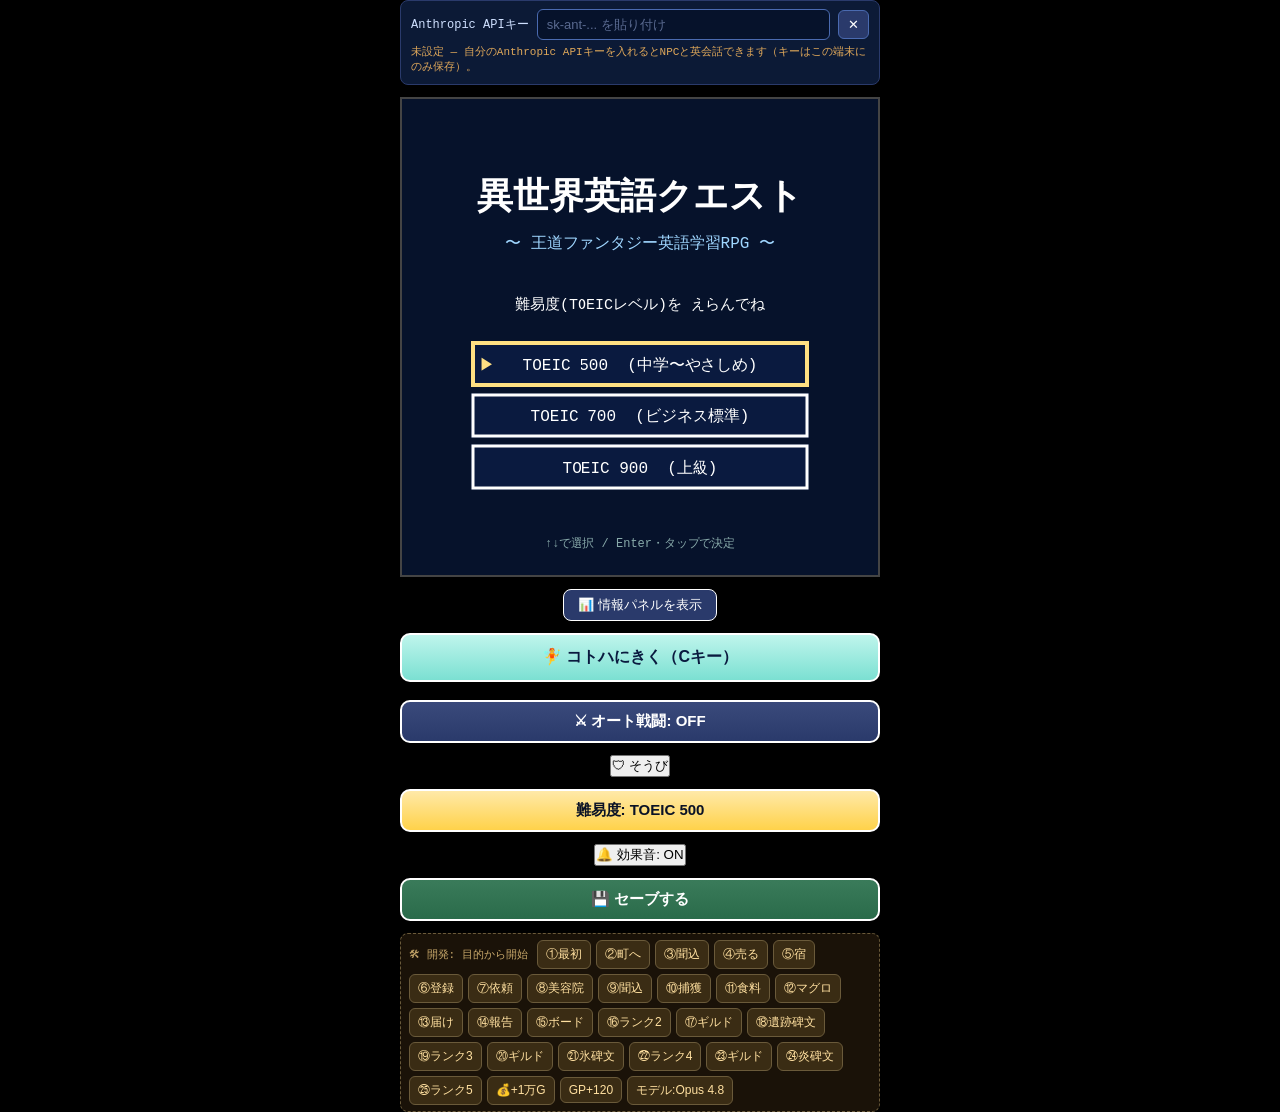
==== english-rpg/index.html @ d8e85f31 "炎の遺跡アーク(目的22-25): ランク4→炎の遺跡の碑文調査→炎の皇帝の亡霊→碑文(魔王封印)→炎のオーブ獲得→ランク5/天空の塔へ Co-Authored-By: Claude Opus 4.8" ====
<!DOCTYPE html>
<html lang="ja">
<head>
  <meta charset="UTF-8">
  <meta name="viewport" content="width=device-width, initial-scale=1.0, user-scalable=no">
  <title>異世界英語クエスト</title>
  <link rel="stylesheet" href="style.css">
</head>
<body>
  <div id="game-wrap">
    <!-- APIキー入力バー(常時表示) -->
    <div id="apikey-bar">
      <div class="key-line">
        <label for="apikey-field">Anthropic APIキー</label>
        <input id="apikey-field" type="password" placeholder="sk-ant-... を貼り付け" autocomplete="off" spellcheck="false" />
        <button id="apikey-clear" title="消去">✕</button>
      </div>
      <span id="apikey-status"></span>
      <span id="token-usage"></span>
    </div>

    <canvas id="game" width="480" height="480"></canvas>

    <!-- 画面上の情報パネル(Lv/目的/もちもの等)の表示/非表示トグル(PC:クリック/Hキー、スマホ:フィールドをタップ) -->
    <button id="ctrl-toggle">📊 情報パネルを表示</button>

    <!-- 操作ボタン類 -->
    <div id="controls">
    <!-- モバイル用十字キー(情報パネル表示ボタンの直下) -->
    <div id="dpad">
      <button class="dbtn" data-dir="up">▲</button>
      <div class="dpad-mid">
        <button class="dbtn" data-dir="left">◀</button>
        <button class="dbtn" data-dir="down">▼</button>
        <button class="dbtn" data-dir="right">▶</button>
      </div>
    </div>

    <!-- コトハにきく(コマンド) -->
    <button id="kotoha-btn">🧚 コトハにきく（Cキー）</button>

    <!-- オート戦闘トグル(フィールドで歩かず自動エンカウント) -->
    <button id="auto-btn">⚔ オート戦闘: OFF</button>

    <!-- 装備の付け替え -->
    <button id="equip-btn">🛡 そうび</button>

    <!-- 難易度切替(ゲーム途中でも変更可) -->
    <button id="level-btn">難易度: TOEIC 500</button>

    <!-- 効果音のON/OFF -->
    <button id="sfx-btn">🔔 効果音: ON</button>

    <!-- セーブ(探索中のみ。自動セーブもあり) -->
    <button id="save-btn">💾 セーブする</button>

    <!-- 開発用: 目的ジャンプ -->
    <div id="dev-bar">
      <span>🛠 開発: 目的から開始</span>
      <button data-stage="0">①最初</button>
      <button data-stage="1">②町へ</button>
      <button data-stage="2">③聞込</button>
      <button data-stage="3">④売る</button>
      <button data-stage="4">⑤宿</button>
      <button data-stage="5">⑥登録</button>
      <button data-stage="6">⑦依頼</button>
      <button data-stage="7">⑧美容院</button>
      <button data-stage="8">⑨聞込</button>
      <button data-stage="9">⑩捕獲</button>
      <button data-stage="10">⑪食料</button>
      <button data-stage="11">⑫マグロ</button>
      <button data-stage="12">⑬届け</button>
      <button data-stage="13">⑭報告</button>
      <button data-stage="14">⑮ボード</button>
      <button data-stage="15">⑯ランク2</button>
      <button data-stage="16">⑰ギルド</button>
      <button data-stage="17">⑱遺跡碑文</button>
      <button data-stage="18">⑲ランク3</button>
      <button data-stage="19">⑳ギルド</button>
      <button data-stage="20">㉑氷碑文</button>
      <button data-stage="21">㉒ランク4</button>
      <button data-stage="22">㉓ギルド</button>
      <button data-stage="23">㉔炎碑文</button>
      <button data-stage="24">㉕ランク5</button>
      <button id="dev-gold" title="開発: 所持金に10000G追加">💰+1万G</button>
      <button id="dev-gp" title="開発: ギルドポイント+120(ランクアップ確認用)">GP+120</button>
      <button id="dev-model" title="OpusとHaikuを切替">モデル:Opus 4.8</button>
    </div>
    </div><!-- /#controls -->

    <!-- 名前入力(オープニング) -->
    <div id="name-overlay">
      <div id="name-box">
        <div id="name-title">あなたの なまえは？</div>
        <input id="name-input" type="text" maxlength="6" placeholder="なまえを入力" autocomplete="off" spellcheck="false" />
        <button id="name-ok">この なまえで はじめる</button>
        <div id="name-hint">6文字まで（未入力なら「まきば」）</div>
      </div>
    </div>

    <!-- NPCとのAI英会話オーバーレイ -->
    <div id="chat-overlay">
      <div id="chat-window">
        <div id="chat-header">
          <span id="chat-npc-name">NPC</span>
          <div class="chat-head-btns">
            <button id="chat-help">🧚 コトハ</button>
            <button id="chat-key" title="APIキー設定">⚙</button>
            <button id="chat-close">× とじる</button>
          </div>
        </div>
        <div id="chat-apikey">
          <div class="key-title">Anthropic APIキーを入力</div>
          <p class="key-desc">開発・テスト用です。キーはこのブラウザ（localStorage）にだけ保存され、Anthropicへの直接リクエストにのみ使われます。</p>
          <input id="apikey-input" type="password" placeholder="sk-ant-..." autocomplete="off" spellcheck="false" />
          <div class="key-row">
            <button id="apikey-save">保存して続ける</button>
            <button id="apikey-cancel">キャンセル</button>
          </div>
          <p class="key-note">キーは <a href="https://console.anthropic.com/" target="_blank" rel="noopener">console.anthropic.com</a> で取得できます。</p>
        </div>
        <div id="chat-log"></div>
        <div id="chat-tokens"></div>
        <div id="chat-inputbar">
          <input id="chat-input" type="text" placeholder="英語で話す… (Enterで送信)" autocomplete="off" />
          <button id="chat-send">話す</button>
        </div>
      </div>
    </div>
  </div>
  <script src="words.js"></script>
  <script src="words_dungeon.js"></script>
  <script src="words_dungeon2.js"></script>
  <script src="words_tower.js"></script>
  <script src="words_fire.js"></script>
  <script src="grammar.js"></script>
  <script src="quests.js"></script>
  <script src="voice.js"></script>
  <script src="sfx.js"></script>
  <script src="chat.js"></script>
  <script src="game.js"></script>
</body>
</html>
---- english-rpg/style.css ----
* { margin: 0; padding: 0; box-sizing: border-box; }

html, body {
  background: #000;
  color: #fff;
  font-family: "MS Gothic", "Hiragino Kaku Gothic ProN", monospace;
  display: flex;
  flex-direction: column;
  align-items: center;
  justify-content: center;
  min-height: 100vh;
  -webkit-user-select: none;
  user-select: none;
  -webkit-tap-highlight-color: transparent;
}

#game-wrap {
  display: flex;
  flex-direction: column;
  align-items: center;
  gap: 12px;
  width: 100%;
  max-width: 480px;
}

#game {
  width: 100%;
  max-width: 480px;
  aspect-ratio: 1 / 1;
  image-rendering: pixelated;
  background: #000;
  border: 2px solid #444;
  touch-action: none;
}

/* ===== 画面上部 APIキー入力バー ===== */
#apikey-bar {
  width: 100%;
  max-width: 480px;
  display: flex;
  flex-direction: column;
  gap: 5px;
  padding: 8px 10px;
  background: #0c1a36;
  border: 1px solid #2a3a6b;
  border-radius: 8px;
}
.key-line {
  display: flex;
  align-items: center;
  gap: 8px;
}
.key-line label {
  font-size: 12px;
  color: #cfe0ff;
  white-space: nowrap;
}
#apikey-field {
  flex: 1;
  min-width: 0;
  font-size: 13px;
  letter-spacing: 1px;
  padding: 7px 9px;
  border: 1px solid #4a6ab0;
  border-radius: 6px;
  background: #06122b;
  color: #6ee06e;
}
#apikey-field::placeholder { color: #5a6a90; letter-spacing: 0; }
#apikey-clear {
  font-size: 13px;
  color: #fff;
  background: #2a3a6b;
  border: 1px solid #4a6ab0;
  border-radius: 6px;
  padding: 6px 9px;
}
#apikey-clear:active { background: #3a5aa0; }
#apikey-status { font-size: 11px; line-height: 1.4; }
#apikey-status.key-on { color: #6ee06e; }
#apikey-status.key-off { color: #e0a85a; }
#token-usage { font-size: 11px; color: #9fb4d6; }
#token-usage:empty { display: none; }
#chat-tokens {
  font-size: 11px;
  color: #9fb4d6;
  text-align: right;
  padding: 2px 12px;
  border-top: 1px solid #1a2c52;
}
#chat-tokens:empty { display: none; }

/* コトハにきく ボタン */
#kotoha-btn {
  width: 100%;
  max-width: 480px;
  font-size: 16px;
  font-weight: bold;
  color: #0a1a3f;
  background: linear-gradient(#bff5ec, #7be0d2);
  border: 2px solid #fff;
  border-radius: 10px;
  padding: 12px;
  touch-action: manipulation;
}
#kotoha-btn:active { background: #7be0d2; }

#auto-btn {
  width: 100%;
  max-width: 480px;
  font-size: 15px;
  font-weight: bold;
  color: #fff;
  background: linear-gradient(#3a4a7b, #2a3a6b);
  border: 2px solid #fff;
  border-radius: 10px;
  padding: 10px;
  margin-top: 6px;
  touch-action: manipulation;
}
#auto-btn:active { background: #4a5a9b; }

#level-btn {
  width: 100%;
  max-width: 480px;
  font-size: 15px;
  font-weight: bold;
  color: #0a1226;
  background: linear-gradient(#ffe9a8, #ffd24a);
  border: 2px solid #fff;
  border-radius: 10px;
  padding: 10px;
  touch-action: manipulation;
}
#level-btn:active { background: #ffd24a; }

#save-btn {
  width: 100%;
  max-width: 480px;
  font-size: 15px;
  font-weight: bold;
  color: #fff;
  background: linear-gradient(#3a7b5a, #2a6b4a);
  border: 2px solid #fff;
  border-radius: 10px;
  padding: 10px;
  touch-action: manipulation;
}
#save-btn:active { background: #4a9b6a; }

/* 開発用バー */
#dev-bar {
  width: 100%;
  max-width: 480px;
  display: flex;
  flex-wrap: wrap;
  align-items: center;
  gap: 5px;
  padding: 6px 8px;
  background: #1a1208;
  border: 1px dashed #6a5a3a;
  border-radius: 8px;
}
#dev-bar span { font-size: 11px; color: #c8a86a; margin-right: 4px; }
#dev-bar button {
  font-size: 12px;
  color: #ffe0a0;
  background: #3a2c14;
  border: 1px solid #6a5a3a;
  border-radius: 6px;
  padding: 5px 8px;
}
#dev-bar button:active { background: #5a4424; }

/* モバイル十字キー */
/* 操作ボタンまとめ(表示/非表示トグル) */
#ctrl-toggle {
  font-size: 13px;
  color: #fff;
  background: #2a3a6b;
  border: 1px solid #fff;
  border-radius: 8px;
  padding: 6px 14px;
  touch-action: manipulation;
}
#ctrl-toggle:active { background: #3a5aa0; }
#controls {
  display: flex;
  flex-direction: column;
  align-items: center;
  gap: 12px;
  width: 100%;
}
#controls.hidden { display: none; }

#dpad {
  display: none;
  flex-direction: column;
  align-items: center;
  gap: 6px;
  margin-bottom: 16px;
}
.dpad-mid { display: flex; gap: 6px; }
.dbtn {
  width: 60px;
  height: 60px;
  font-size: 22px;
  color: #fff;
  background: #1a3a6b;
  border: 2px solid #fff;
  border-radius: 8px;
  touch-action: manipulation;
}
.dbtn:active { background: #2a5aa0; }

@media (hover: none) and (pointer: coarse) {
  #dpad { display: flex; }
}

/* ===== NPC AI英会話オーバーレイ ===== */
#chat-overlay {
  display: none;
  position: fixed;
  inset: 0;
  background: rgba(0, 0, 0, 0.72);
  z-index: 100;
  align-items: center;
  justify-content: center;
  padding: 12px;
}
/* 名前入力(オープニング) */
#name-overlay {
  display: none;
  position: fixed;
  inset: 0;
  background: rgba(0, 0, 0, 0.78);
  z-index: 110;
  align-items: center;
  justify-content: center;
  padding: 12px;
}
#name-box {
  width: 100%;
  max-width: 360px;
  background: #0a1a3f;
  border: 3px solid #fff;
  border-radius: 10px;
  padding: 22px 20px;
  text-align: center;
}
#name-title { font-size: 18px; font-weight: bold; color: #fff; margin-bottom: 16px; }
#name-input {
  width: 100%;
  box-sizing: border-box;
  font-size: 18px;
  text-align: center;
  padding: 10px 12px;
  border: 1px solid #2a3a6b;
  border-radius: 8px;
  background: #0c1830;
  color: #fff;
}
#name-input::placeholder { color: #7a8cb0; }
#name-ok {
  margin-top: 16px;
  width: 100%;
  font-size: 16px;
  font-weight: bold;
  color: #0a1226;
  background: #ffd24a;
  border: none;
  border-radius: 8px;
  padding: 11px;
  cursor: pointer;
}
#name-hint { margin-top: 10px; font-size: 11px; color: #8aa; }
#chat-window {
  width: 100%;
  max-width: 460px;
  height: min(82vh, 620px);
  display: flex;
  flex-direction: column;
  background: #0a1a3f;
  border: 3px solid #fff;
  border-radius: 10px;
  overflow: hidden;
}
#chat-header {
  display: flex;
  align-items: center;
  justify-content: space-between;
  padding: 10px 12px;
  background: #14264f;
  border-bottom: 2px solid #fff;
  font-size: 15px;
  font-weight: bold;
}
.chat-head-btns { display: flex; gap: 6px; align-items: center; }
#chat-close, #chat-key, #chat-help {
  font-size: 13px;
  color: #fff;
  background: #2a3a6b;
  border: 1px solid #fff;
  border-radius: 6px;
  padding: 4px 8px;
}
#chat-key { font-size: 16px; padding: 2px 8px; }
#chat-help { background: #1c5d54; }
#chat-close:active, #chat-key:active, #chat-help:active { background: #3a5aa0; }
#chat-help:active { background: #2a7d70; }

/* APIキー入力パネル */
#chat-apikey {
  display: none;
  flex: 1;
  padding: 18px 16px;
  overflow-y: auto;
}
.key-title { font-size: 16px; font-weight: bold; margin-bottom: 8px; }
.key-desc { font-size: 12px; color: #b9c8e2; line-height: 1.6; margin-bottom: 12px; }
#apikey-input {
  width: 100%;
  font-size: 15px;
  padding: 10px 11px;
  border: 1px solid #6a82c0;
  border-radius: 8px;
  background: #0a1a3f;
  color: #fff;
  margin-bottom: 12px;
}
.key-row { display: flex; gap: 8px; }
#apikey-save {
  flex: 1;
  font-size: 15px;
  color: #0a1a3f;
  background: #ffe082;
  border: none;
  border-radius: 8px;
  padding: 10px;
  font-weight: bold;
}
#apikey-cancel {
  font-size: 14px;
  color: #fff;
  background: #2a3a6b;
  border: 1px solid #6a82c0;
  border-radius: 8px;
  padding: 10px 14px;
}
.key-note { font-size: 12px; color: #9fb4d6; margin-top: 12px; }
.key-note a { color: #ffe082; }

#chat-log {
  flex: 1;
  overflow-y: auto;
  padding: 12px;
  display: flex;
  flex-direction: column;
  gap: 8px;
}
.chat-row { display: flex; flex-direction: column; max-width: 88%; }
.chat-row.npc { align-self: flex-start; align-items: flex-start; }
.chat-row.me { align-self: flex-end; align-items: flex-end; }

.bubble {
  padding: 8px 11px;
  border-radius: 12px;
  font-size: 15px;
  line-height: 1.5;
  word-break: break-word;
}
.npc-bubble { background: #21407a; border: 1px solid #4a6ab0; border-bottom-left-radius: 3px; }
.me-bubble { background: #2e6b3a; border: 1px solid #4aa05a; border-bottom-right-radius: 3px; }
.bubble-text { display: block; }

.bubble-btns { display: flex; flex-wrap: wrap; gap: 6px; margin-top: 6px; }
.tr-btn {
  font-size: 11px;
  color: #ffe082;
  background: transparent;
  border: 1px solid #ffe082;
  border-radius: 6px;
  padding: 3px 8px;
}
.tr-btn:active { background: rgba(255, 224, 130, 0.2); }
.exp-btn { color: #7be0d2; border-color: #7be0d2; }
.exp-btn:active { background: rgba(123, 224, 210, 0.2); }
.ja-text {
  margin-top: 4px;
  font-size: 13px;
  color: #cfe3ff;
  padding: 4px 8px;
  border-left: 3px solid #ffe082;
}
.exp-text {
  margin-top: 4px;
  font-size: 13px;
  color: #d8f5ee;
  padding: 6px 9px;
  border-left: 3px solid #7be0d2;
  background: rgba(123, 224, 210, 0.08);
  line-height: 1.55;
  white-space: pre-wrap;
}

.correction {
  align-self: flex-end;
  max-width: 88%;
  font-size: 13px;
  border-radius: 8px;
  padding: 7px 10px;
}
.correction.ok { background: rgba(60, 160, 90, 0.18); border: 1px solid #3fa05a; }
.correction.fix { background: rgba(200, 140, 40, 0.18); border: 1px solid #d8a040; }
.corr-title { font-weight: bold; margin-bottom: 3px; }
.corr-fixed { margin: 2px 0; }
.corr-label { color: #ffd24a; }
.corr-eng { color: #fff; }
.corr-note { color: #d8e2f0; font-size: 12px; margin-top: 3px; line-height: 1.45; }

.chat-info {
  align-self: center;
  font-size: 12px;
  color: #9fb4d6;
  text-align: center;
  padding: 2px 8px;
}

/* 勉強机: 和文英訳の出題 */
.study-q {
  align-self: stretch;
  background: rgba(90, 130, 220, 0.16);
  border: 1px solid #5a82dc;
  border-radius: 8px;
  padding: 8px 12px;
  margin: 2px 0;
}
.study-q-label { font-size: 12px; color: #9fc0ff; font-weight: bold; margin-bottom: 3px; }
.study-q-ja { font-size: 16px; color: #fff; }
/* 勉強机: テーマ選択 */
.theme-pick {
  align-self: stretch;
  background: rgba(90, 130, 220, 0.12);
  border: 1px solid #5a82dc;
  border-radius: 8px;
  padding: 10px 12px;
  margin: 2px 0;
}
.theme-pick-title { font-size: 14px; color: #cfe0ff; font-weight: bold; margin-bottom: 8px; text-align: center; }
.theme-grid { display: grid; grid-template-columns: 1fr 1fr; gap: 6px; }
.theme-btn {
  font-size: 13px;
  color: #fff;
  background: #1b2c52;
  border: 1px solid #3a5088;
  border-radius: 7px;
  padding: 8px 6px;
  cursor: pointer;
}
.theme-btn:active { background: #2a3f70; }
.theme-random {
  grid-column: 1 / -1;
  color: #0a1226;
  background: #ffd24a;
  border-color: #ffd24a;
  font-weight: bold;
}
.theme-random:active { background: #ffdf76; }

.hint-btn { color: #ffd24a; border-color: #ffd24a; }
.hint-btn:active { background: rgba(255, 210, 74, 0.2); }
.study-hint {
  margin-top: 4px;
  font-size: 13px;
  color: #fff0c8;
  padding: 6px 9px;
  border-left: 3px solid #ffd24a;
  background: rgba(255, 210, 74, 0.08);
  line-height: 1.55;
  white-space: pre-wrap;
}

#chat-inputbar {
  display: flex;
  gap: 8px;
  padding: 10px;
  border-top: 2px solid #fff;
  background: #14264f;
}
#chat-input {
  flex: 1;
  font-size: 15px;
  padding: 9px 11px;
  border: 1px solid #6a82c0;
  border-radius: 8px;
  background: #0a1a3f;
  color: #fff;
}
#chat-input::placeholder { color: #7a8cb0; }
#chat-send {
  font-size: 15px;
  color: #0a1a3f;
  background: #ffe082;
  border: none;
  border-radius: 8px;
  padding: 9px 16px;
  font-weight: bold;
}
#chat-send:disabled { opacity: 0.5; }
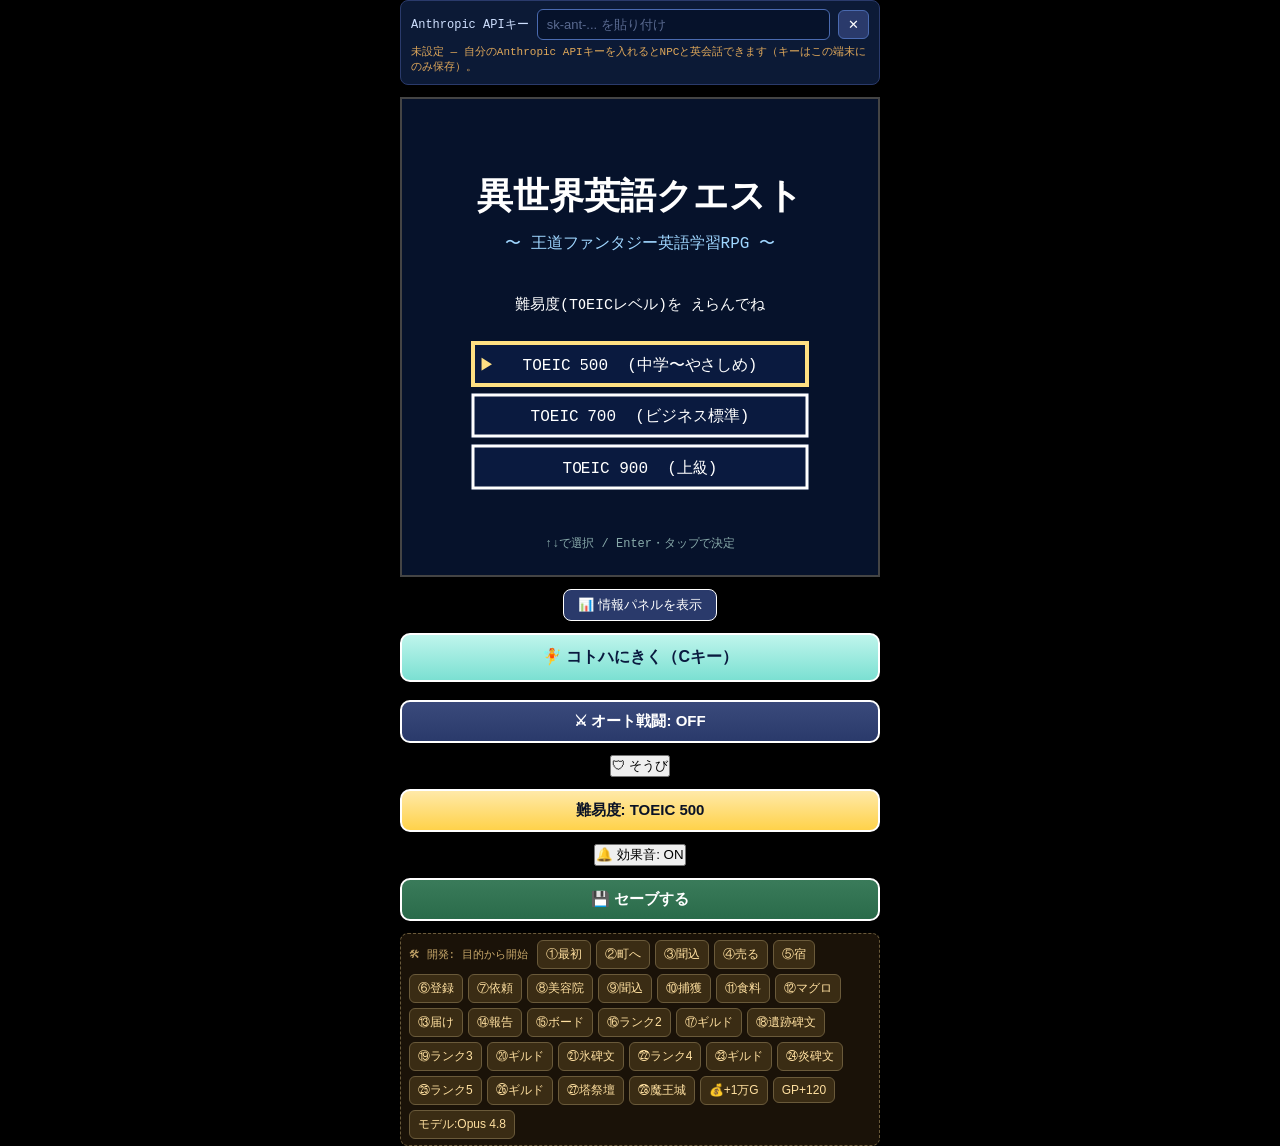
==== commit 18e1e0f1: "天空の塔アーク(目的26-28): ランク5→塔の祭壇調査→嘆きの亡霊→オーブ奉納→言葉の大精霊→魔王(転生者の怨念)の真相→魔王城の封印解除。魔王城を封印解除まで入場ロック Co-Authored-" ====
--- a/english-rpg/index.html
+++ b/english-rpg/index.html
@@ -82,6 +82,9 @@
       <button data-stage="22">㉓ギルド</button>
       <button data-stage="23">㉔炎碑文</button>
       <button data-stage="24">㉕ランク5</button>
+      <button data-stage="25">㉖ギルド</button>
+      <button data-stage="26">㉗塔祭壇</button>
+      <button data-stage="27">㉘魔王城</button>
       <button id="dev-gold" title="開発: 所持金に10000G追加">💰+1万G</button>
       <button id="dev-gp" title="開発: ギルドポイント+120(ランクアップ確認用)">GP+120</button>
       <button id="dev-model" title="OpusとHaikuを切替">モデル:Opus 4.8</button>
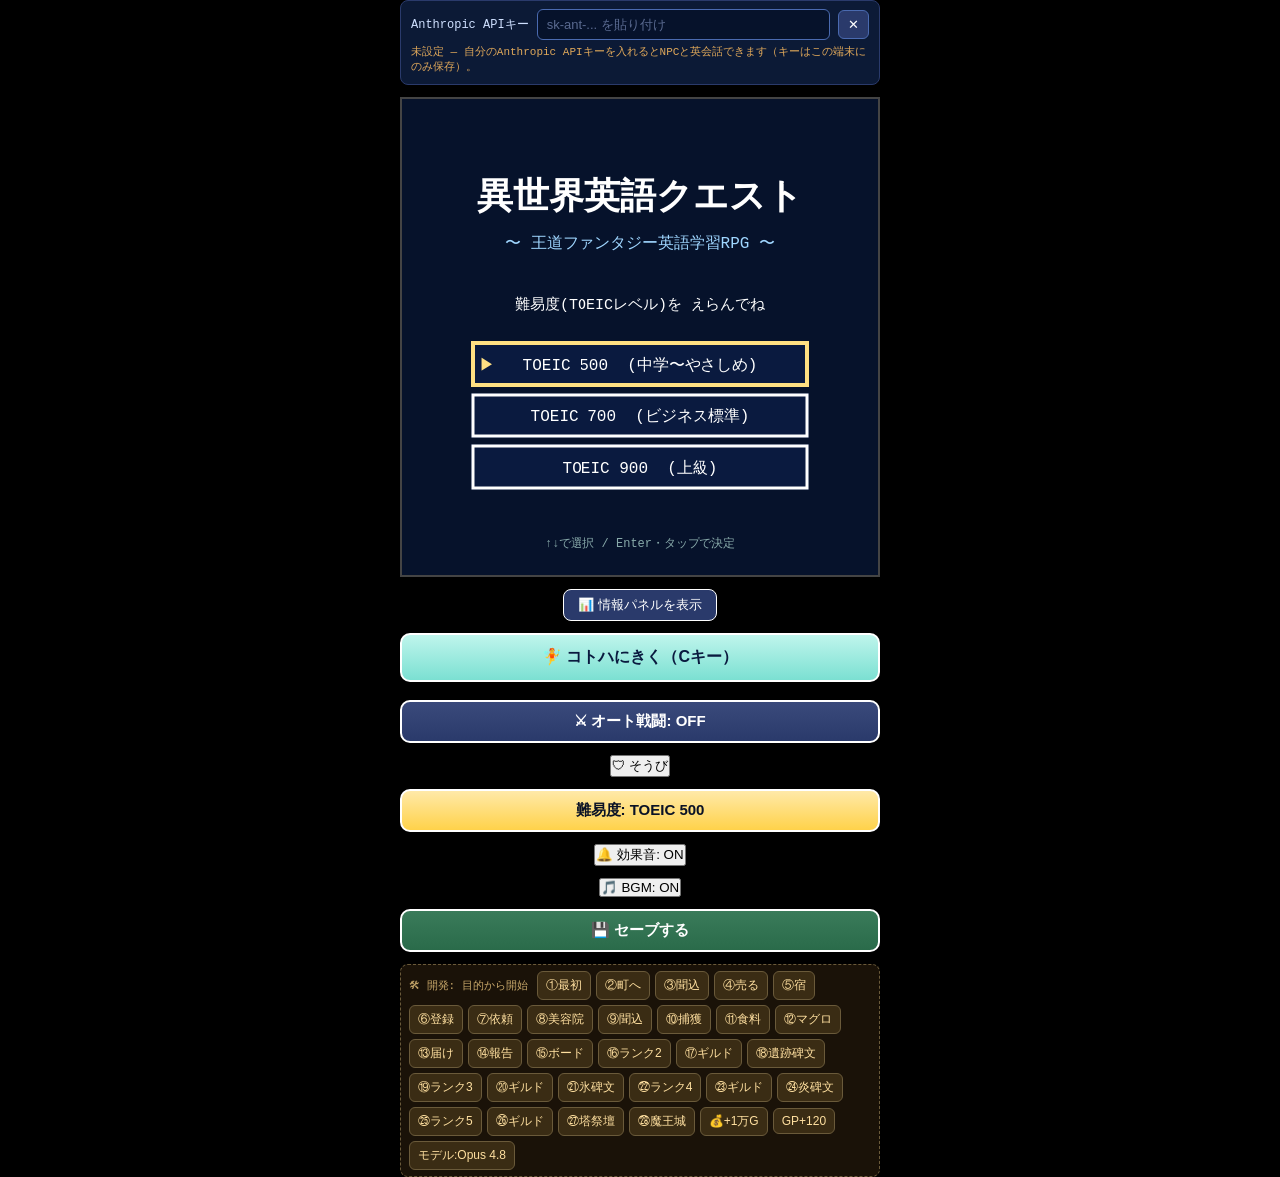
==== commit d88e4492: "BGMを実装: bgm.jsでエリア/バトル/ボス/タイトル/エンディングの曲を自動切替(18曲)。未収録の場面は代替曲にフォールバック。BGM ON/OFFボタン追加 Co-Authored-By:" ====
--- a/english-rpg/index.html
+++ b/english-rpg/index.html
@@ -50,6 +50,9 @@
 
     <!-- 効果音のON/OFF -->
     <button id="sfx-btn">🔔 効果音: ON</button>
+
+    <!-- BGMのON/OFF -->
+    <button id="bgm-btn">🎵 BGM: ON</button>
 
     <!-- セーブ(探索中のみ。自動セーブもあり) -->
     <button id="save-btn">💾 セーブする</button>
@@ -140,6 +143,7 @@
   <script src="quests.js"></script>
   <script src="voice.js"></script>
   <script src="sfx.js"></script>
+  <script src="bgm.js"></script>
   <script src="chat.js"></script>
   <script src="game.js"></script>
 </body>
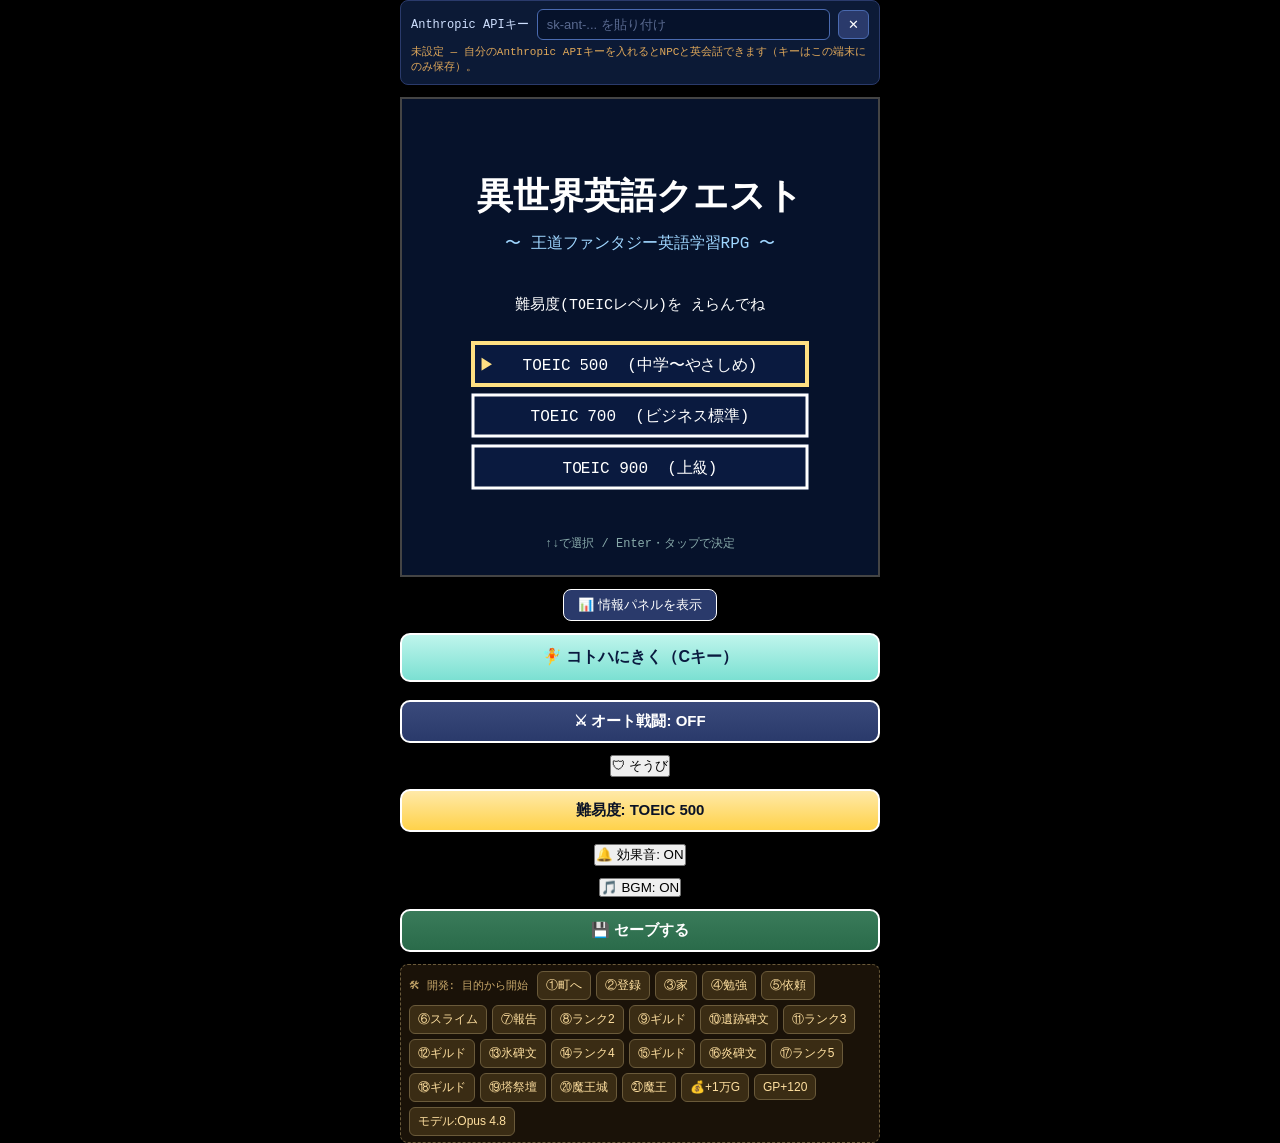
==== commit c06a8c58: "序盤ストーリーを刷新: 町→ギルド登録(異世界YES/NO・家プレゼント)→勉強→スライム3体討伐→報告→ランク2。迷いネコ/素材集めを廃止し目的番号を再編 Co-Authored-By: Claud" ====
--- a/english-rpg/index.html
+++ b/english-rpg/index.html
@@ -60,34 +60,27 @@
     <!-- 開発用: 目的ジャンプ -->
     <div id="dev-bar">
       <span>🛠 開発: 目的から開始</span>
-      <button data-stage="0">①最初</button>
-      <button data-stage="1">②町へ</button>
-      <button data-stage="2">③聞込</button>
-      <button data-stage="3">④売る</button>
-      <button data-stage="4">⑤宿</button>
-      <button data-stage="5">⑥登録</button>
-      <button data-stage="6">⑦依頼</button>
-      <button data-stage="7">⑧美容院</button>
-      <button data-stage="8">⑨聞込</button>
-      <button data-stage="9">⑩捕獲</button>
-      <button data-stage="10">⑪食料</button>
-      <button data-stage="11">⑫マグロ</button>
-      <button data-stage="12">⑬届け</button>
-      <button data-stage="13">⑭報告</button>
-      <button data-stage="14">⑮ボード</button>
-      <button data-stage="15">⑯ランク2</button>
-      <button data-stage="16">⑰ギルド</button>
-      <button data-stage="17">⑱遺跡碑文</button>
-      <button data-stage="18">⑲ランク3</button>
-      <button data-stage="19">⑳ギルド</button>
-      <button data-stage="20">㉑氷碑文</button>
-      <button data-stage="21">㉒ランク4</button>
-      <button data-stage="22">㉓ギルド</button>
-      <button data-stage="23">㉔炎碑文</button>
-      <button data-stage="24">㉕ランク5</button>
-      <button data-stage="25">㉖ギルド</button>
-      <button data-stage="26">㉗塔祭壇</button>
-      <button data-stage="27">㉘魔王城</button>
+      <button data-stage="0">①町へ</button>
+      <button data-stage="1">②登録</button>
+      <button data-stage="2">③家</button>
+      <button data-stage="3">④勉強</button>
+      <button data-stage="4">⑤依頼</button>
+      <button data-stage="5">⑥スライム</button>
+      <button data-stage="6">⑦報告</button>
+      <button data-stage="15">⑧ランク2</button>
+      <button data-stage="16">⑨ギルド</button>
+      <button data-stage="17">⑩遺跡碑文</button>
+      <button data-stage="18">⑪ランク3</button>
+      <button data-stage="19">⑫ギルド</button>
+      <button data-stage="20">⑬氷碑文</button>
+      <button data-stage="21">⑭ランク4</button>
+      <button data-stage="22">⑮ギルド</button>
+      <button data-stage="23">⑯炎碑文</button>
+      <button data-stage="24">⑰ランク5</button>
+      <button data-stage="25">⑱ギルド</button>
+      <button data-stage="26">⑲塔祭壇</button>
+      <button data-stage="27">⑳魔王城</button>
+      <button data-stage="28">㉑魔王</button>
       <button id="dev-gold" title="開発: 所持金に10000G追加">💰+1万G</button>
       <button id="dev-gp" title="開発: ギルドポイント+120(ランクアップ確認用)">GP+120</button>
       <button id="dev-model" title="OpusとHaikuを切替">モデル:Opus 4.8</button>
@@ -143,8 +136,9 @@
   <script src="quests.js"></script>
   <script src="voice.js"></script>
   <script src="sfx.js"></script>
-  <script src="bgm.js"></script>
+  <!-- ?v= はキャッシュ対策。更新が反映されないときは数字を上げる -->
+  <script src="bgm.js?v=6"></script>
   <script src="chat.js"></script>
-  <script src="game.js"></script>
+  <script src="game.js?v=6"></script>
 </body>
 </html>
